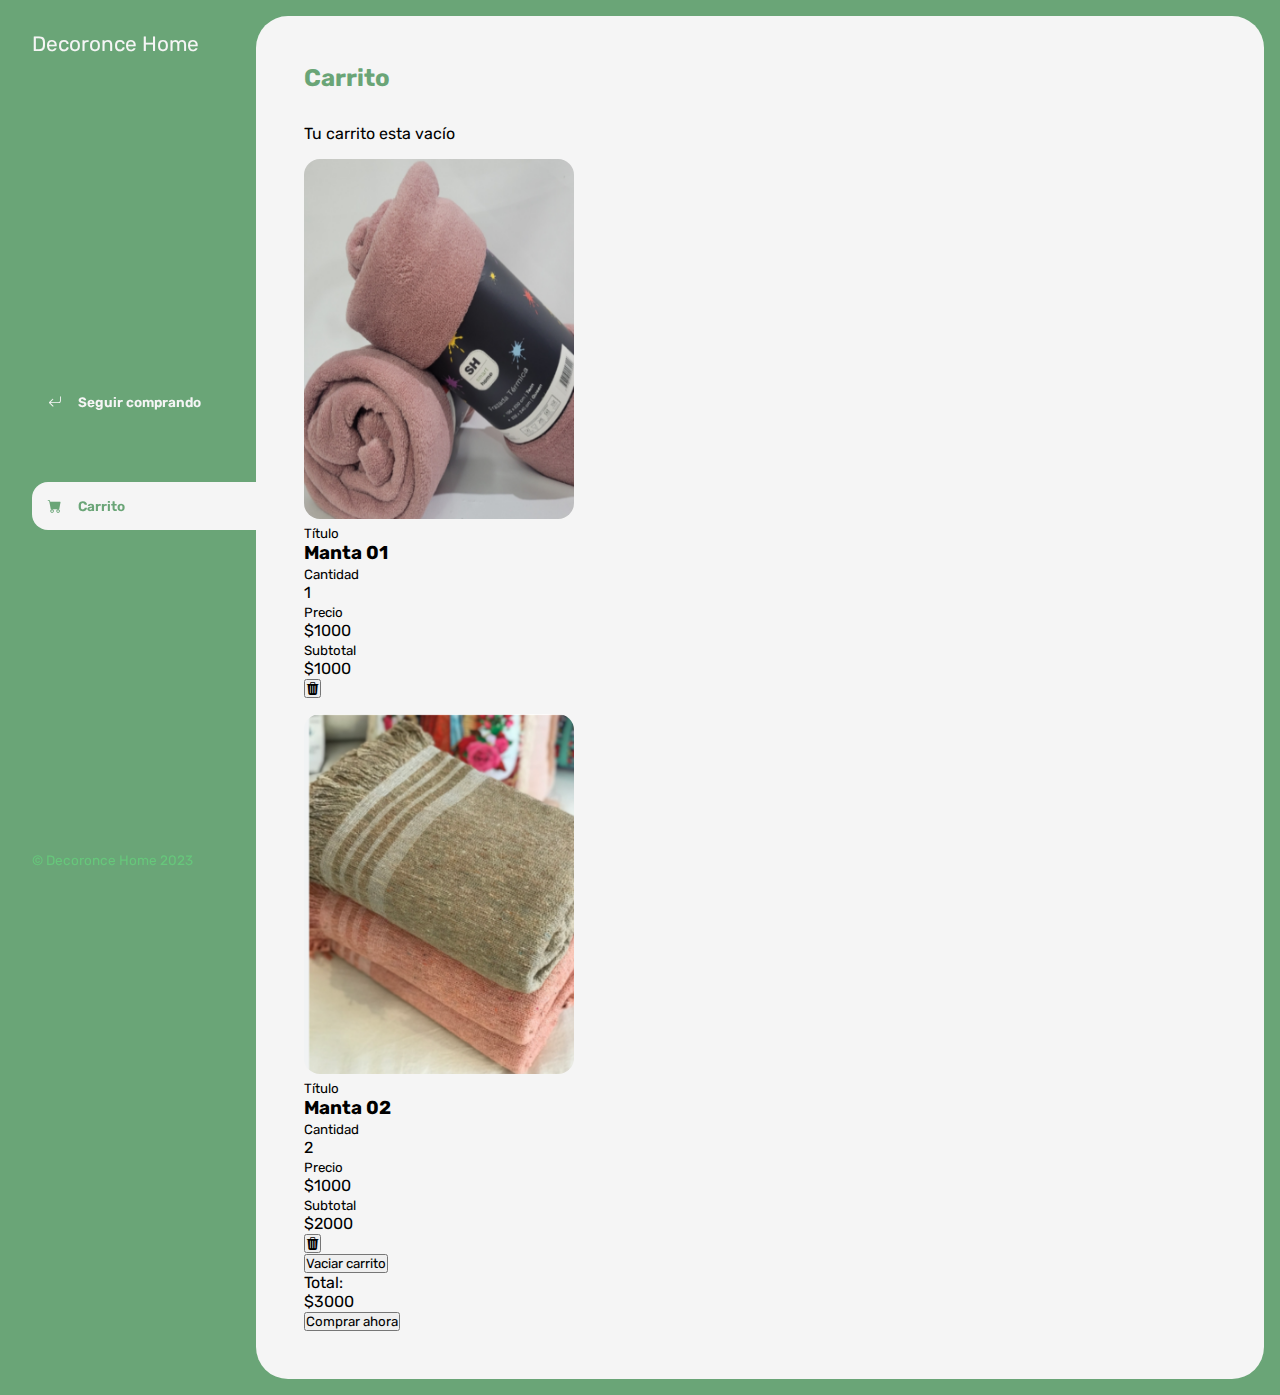
==== carrito.html @ d892aa0f "html y css de la e-commerce" ====
<!DOCTYPE html>
<html lang="es">
<head>
    <meta charset="UTF-8">
    <meta http-equiv="X-UA-Compatible" content="IE=edge">
    <meta name="viewport" content="width=device-width, initial-scale=1.0">
    <title>Document</title>

    <!--Boostrap-->

    <link rel="stylesheet" href="https://stackpath.bootstrapcdn.com/bootstrap/4.1.0/css/bootstrap.min.css" integrity="sha384-9gVQ4dYFwwWSjIDZnLEWnxCjeSWFphJiwGPXr1jddIhOegiu1FwO5qRGvFXOdJZ4" crossorigin="anonymous">

    <link rel="stylesheet" href="https://cdn.jsdelivr.net/npm/bootstrap-icons@1.9.1/font/bootstrap-icons.css">

    <!--Google fonts-->
    <link rel="preconnect" href="https://fonts.googleapis.com">
    <link rel="preconnect" href="https://fonts.gstatic.com" crossorigin>
    <link href="https://fonts.googleapis.com/css2?family=Prompt&family=Rubik:wght@300&display=swap" rel="stylesheet">

    <!--CSS-->
    <link rel="stylesheet" href="CSS/styles.css">




</head>
<body>
    <div class="wrapper">
       <!--<header class="header-mobile">
            <h1 class="logo">Decoronce Home</h1>
            <button class="open-menu" id="open-menu">
                <i class="bi bi-list"></i>
            </button>
        </header>-->
        <aside>
            <!--<button class="close-menu" id="close-menu">
                <i class="bi bi-x"></i>
            </button>-->
            <header>
                <h1 class="logo">Decoronce Home</h1>
            </header>
            <nav>
                <ul class="menu">
                    <li>
                        <a class=" boton-menu boton-volver" href="./index.html">
                            <i class="bi bi-arrow-return-left"></i> Seguir comprando 
                        </a>
                    </li>
                    <li>
                        <a class=" boton-menu boton-carrito active" href="./carrito.html">
                            <i class="bi bi-cart-fill"></i> Carrito 
                        </a>
                    </li>
                </ul>
            </nav>
            <footer>
                <p class="texto-footer">© Decoronce Home 2023</p>
            </footer>
        </aside>
        <main>
            <h2 class="titulo-principal">Carrito</h2>
            <div class="contenedor-carrito" class="contenedor-productos">
                <!-- Esto se va a rellenar con JS -->
                <p class="carrito-vacio">Tu carrito esta vacío</p>
                <div class="carrito-productos">

                    <div class="carrito-producto">
                        <img class="producto-imagen" src="./img/mantas/frazada-termica.png" alt="">
                        <div class="carrito-producto-titulo">
                            <small>Título</small>
                            <h3>Manta 01</h3>
                        </div>
                        <div class="carrito-producto-cantidad">
                            <small>Cantidad</small>
                            <p>1</p>
                        </div>
                        <div class="carrito-producto-precio">
                            <small>Precio</small>
                            <p>$1000</p>
                        </div>
                        <div class="carrito-producto-subtotal">
                            <small>Subtotal</small>
                            <p>$1000</p>
                        </div>
                        <button class="carrito-producto-eliminar">
                            <i class="bi bi-trash3-fill"></i>
                        </button>

                    </div>
                    <div class="carrito-producto">
                        <img class="producto-imagen" src="./img/mantas/mantas1.png" alt="">
                        <div class="carrito-producto-titulo">
                            <small>Título</small>
                            <h3>Manta 02</h3>
                        </div>
                        <div class="carrito-producto-cantidad">
                            <small>Cantidad</small>
                            <p>2</p>
                        </div>
                        <div class="carrito-producto-precio">
                            <small>Precio</small>
                            <p>$1000</p>
                        </div>
                        <div class="carrito-producto-subtotal">
                            <small>Subtotal</small>
                            <p>$2000</p>
                        </div>
                        <button class="carrito-producto-eliminar">
                            <i class="bi bi-trash3-fill"></i>
                        </button>

                    </div>

                </div>
                <div class="carrito-acciones">
                    <div class="carrito-acciones-izquierda">
                        <button class="carrito-acciones-vaciar">Vaciar carrito</button>
                    </div>
                    <div class="carrito-acciones-derecha">
                        <div class="carrito-acciones-total">
                            <p>Total: </p>
                            <p id="total">$3000</p>
                        </div>
                        <button class="carrito-acciones-comprar">Comprar ahora</button>

                    </div>


                </div>


            </div>
        </main>
    </div>
    
    
</body>
</html>
---- CSS/styles.css ----
@import url('https://fonts.googleapis.com/css2?family=Prompt&family=Rubik:wght@300&display=swap');

:root {
    --color-main:#6aa577;
    --color-main-light:#66c77b;
    --color-botones: whitesmoke;
    --color-gray:gray;
    --color-red: red;
}

/*seteo de css*/

*{
    margin: 0;
    padding: 0;
    box-sizing: border-box;
    font-family: 'Rubik', sans-serif; ;
}

h1,h2,h3,h4,h5,h6,p,a,input,textarea {
    margin:0;
    padding: 0;
}

ul{
    list-style-type: none;
}

a{
    text-decoration: none;
}

.wrapper{
    display:grid;
    grid-template-columns: 1fr 4fr;
    background-color: var(--color-main);
}

aside{
    padding: 2rem;
    padding-right: 0;
    color: var(--color-botones);
    position: sticky;
    top: 0;
    height: 100vh;
    display: flex;
    flex-direction: column;
    justify-content: space-between;
    

}

.logo{
    font-weight: 400;
    font-size: 1.3rem;
    
}

.menu{
    display: flex;
    flex-direction: column;
    gap: 1.5rem;
}

.boton-menu{
    background-color: transparent;
    border:0;
    color: var(--color-botones);
    font-size: 1rem;
    cursor: pointer;
    display: flex;
    align-items: center;
    gap: 1rem;
    font-weight: 600;
    padding: 1rem;
    font-size: .85rem;
}

.boton-menu.active {
    background-color: var(--color-botones);
    color: var(--color-main);
    width: 100%;
    border-bottom-left-radius:1rem;
    border-top-left-radius:1rem;
}


.boton-menu > i.bi-hand-index-thumb-fill, 
.boton-menu > i.bi-hand-index-thumb{
    transform: rotateZ(90deg);
}

.boton-carrito{
    margin-top: 2rem;
}


.texto-footer{
    color: var(--color-main-light);
    font-size: .85rem;
}

main{
    background-color: var(--color-botones);
    margin: 1rem;
    margin-left: 0;
    border-radius: 2rem;
    padding: 3rem;
    
    
}

.titulo-principal{
    color: var(--color-main);
    margin-bottom: 2rem;
}

.contenedor-productos{
    display: flex;
    flex-direction: row;
    flex-wrap: wrap;
    justify-content:space-between;
    padding: 1rem;
}

.producto-imagen{
    flex: 0 0 100%;
    max-width: 100%;
    max-height: 40vh;
    object-fit: cover;
    border-radius: 1rem;
    margin-top: 1rem;
}

.producto-detalles{
    background-color: var(--color-main);
    color: var(--color-botones);
    padding:.5rem ;
    border-radius: 1rem;
    margin-top: -2rem;
    position: relative;
    display: flex;
    flex-direction: column;
    gap:.25rem;
}

.producto-titulo{
    font-size: 1rem;
}

.producto-agregar{
    border: 0;
    background-color: var(--color-botones);
    color: var(--color-main);
    padding: .5rem;
    text-transform: uppercase;
    border-radius: 2rem;
    cursor: pointer;
    border: 2px solid var(--color-botones);
    transition: 0.2s;
}

.producto-agregar:hover{
    background-color: var(--color-main);
    color: var(--color-botones);
}

/*CARRITO*/
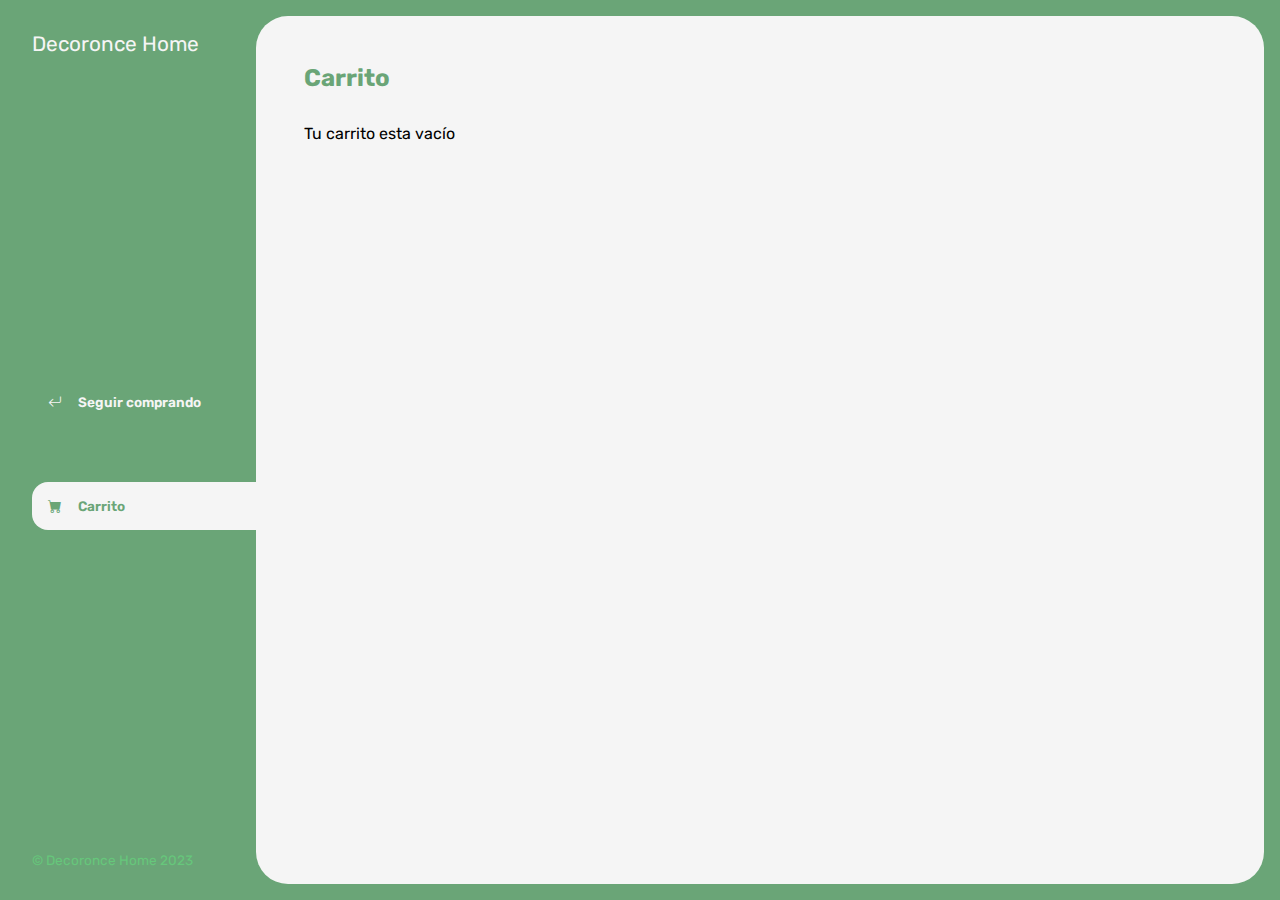
==== commit 5a44d075: "javascript agregado" ====
--- a/carrito.html
+++ b/carrito.html
@@ -59,13 +59,13 @@
         </aside>
         <main>
             <h2 class="titulo-principal">Carrito</h2>
-            <div class="contenedor-carrito" class="contenedor-productos">
+            <div class="contenedor-carrito">
                 <!-- Esto se va a rellenar con JS -->
                 <p class="carrito-vacio">Tu carrito esta vacío</p>
-                <div class="carrito-productos">
+                <div class="carrito-productos disabled">
 
                     <div class="carrito-producto">
-                        <img class="producto-imagen" src="./img/mantas/frazada-termica.png" alt="">
+                        <img class="carrito-producto-imagen" src="./img/mantas/frazada-termica.png" alt="">
                         <div class="carrito-producto-titulo">
                             <small>Título</small>
                             <h3>Manta 01</h3>
@@ -88,7 +88,7 @@
 
                     </div>
                     <div class="carrito-producto">
-                        <img class="producto-imagen" src="./img/mantas/mantas1.png" alt="">
+                        <img class="carrito-producto-imagen" src="./img/mantas/mantas1.png" alt="">
                         <div class="carrito-producto-titulo">
                             <small>Título</small>
                             <h3>Manta 02</h3>
@@ -112,7 +112,7 @@
                     </div>
 
                 </div>
-                <div class="carrito-acciones">
+                <div class="carrito-acciones disabled">
                     <div class="carrito-acciones-izquierda">
                         <button class="carrito-acciones-vaciar">Vaciar carrito</button>
                     </div>
@@ -127,6 +127,7 @@
 
 
                 </div>
+                <p class="carrito-comprado disabled">Muchas gracias por tu compra <i class="bi bi-emoji-laughing"></i></p>
 
 
             </div>
--- a/CSS/styles.css
+++ b/CSS/styles.css
@@ -4,7 +4,7 @@
     --color-main:#6aa577;
     --color-main-light:#66c77b;
     --color-botones: whitesmoke;
-    --color-gray:gray;
+    --color-gray:lightgrey;
     --color-red: red;
 }
 
@@ -26,7 +26,8 @@
     list-style-type: none;
 }
 
-a{
+a,
+button{
     text-decoration: none;
 }
 
@@ -94,6 +95,17 @@
     margin-top: 2rem;
 }
 
+.numerito{
+    background-color: var(--color-botones);
+    color: var(--color-main);
+    padding:.15rem .25rem;
+    border-radius: .25rem;
+}
+
+.boton-carrito.active.numerito {
+    background-color:var(--color-main);
+    color: var(--color-botones);
+}
 
 .texto-footer{
     color: var(--color-main-light);
@@ -167,4 +179,93 @@
 
 /*CARRITO*/
 
-
+.contenedor-carrito{
+    display: flex;
+    flex-direction: column;
+    gap: 1.5rem;
+}
+
+.carrito-vacio
+.carrito-comprado {
+    color: var(--color-main);
+    /*display: none;*/
+}
+
+.carrito-productos{
+    display: flex;
+    flex-direction: column;
+    gap: 1rem;
+}
+
+.carrito-producto{
+    display: flex;
+    justify-content: space-between;
+    align-items: center;
+    background-color: var(--color-gray);
+    color: var(--color-main);
+    padding: 0.5rem;
+    border-radius: 1rem;
+    padding-right: 1.5rem;
+}
+
+.carrito-producto-imagen{
+    width: 4rem;
+    border-radius: 1rem;
+}
+
+.carrito-producto small {
+    font-size: .75rem;
+}
+
+.carrito-producto-eliminar{
+    border: 0;
+    background-color: transparent;
+    color:var(--color-red);
+    cursor: pointer;
+}
+
+.carrito-acciones{
+    display: flex;
+    justify-content: space-between;
+    
+}
+
+.carrito-acciones-vaciar{
+    border: 0;
+    background-color: var(--color-gray);
+    padding: 1rem;
+    border-radius: 1rem;
+    color:var(--color-main);
+    text-transform: uppercase;
+    cursor:pointer;
+}
+
+.carrito-acciones-derecha{
+    display: flex;
+}
+
+.carrito-acciones-total{
+    display: flex;
+    background-color: var(--color-gray);
+    padding: 1rem;
+    border-top-left-radius: 1rem;
+    border-bottom-left-radius:1rem;
+    color:var(--color-main);
+    text-transform: uppercase;
+    gap: 1rem;
+}
+
+.carrito-acciones-comprar{
+    border: 0;
+    background-color:var(--color-main);
+    padding: 1rem;
+    border-top-right-radius: 1rem;
+    border-bottom-right-radius: 1rem;
+    color:var(--color-botones);
+    text-transform: uppercase;
+    cursor:pointer;
+}
+
+.disabled{
+    display: none;
+}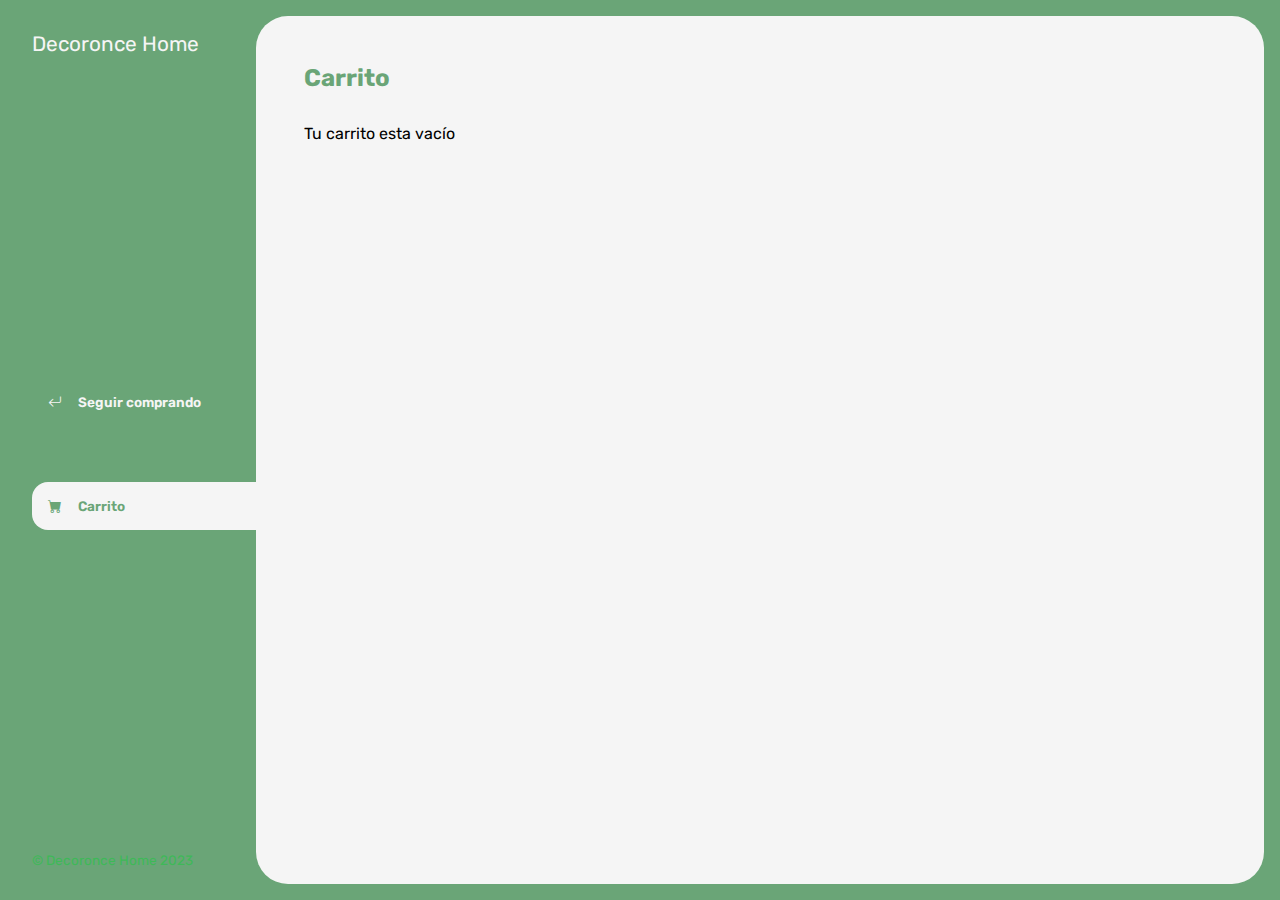
==== commit 47d6c437: "agregue archivo menu.js y es pagina responsive" ====
--- a/carrito.html
+++ b/carrito.html
@@ -26,16 +26,16 @@
 </head>
 <body>
     <div class="wrapper">
-       <!--<header class="header-mobile">
+        <header class="header-mobile">
             <h1 class="logo">Decoronce Home</h1>
             <button class="open-menu" id="open-menu">
                 <i class="bi bi-list"></i>
             </button>
-        </header>-->
+        </header>
         <aside>
-            <!--<button class="close-menu" id="close-menu">
+            <button class="close-menu" id="close-menu">
                 <i class="bi bi-x"></i>
-            </button>-->
+            </button>
             <header>
                 <h1 class="logo">Decoronce Home</h1>
             </header>
@@ -134,6 +134,8 @@
         </main>
     </div>
     
-    
+    <script src="JS/menu.js"></script>
+    <script src="JS/carrito.js"></script>
+    <script src="JS/main.js"></script>
 </body>
 </html>--- a/CSS/styles.css
+++ b/CSS/styles.css
@@ -2,7 +2,7 @@
 
 :root {
     --color-main:#6aa577;
-    --color-main-light:#66c77b;
+    --color-main-light:#3eb958;
     --color-botones: whitesmoke;
     --color-gray:lightgrey;
     --color-red: red;
@@ -14,7 +14,7 @@
     margin: 0;
     padding: 0;
     box-sizing: border-box;
-    font-family: 'Rubik', sans-serif; ;
+    font-family: 'Rubik', sans-serif; 
 }
 
 h1,h2,h3,h4,h5,h6,p,a,input,textarea {
@@ -128,18 +128,14 @@
 }
 
 .contenedor-productos{
-    display: flex;
-    flex-direction: row;
-    flex-wrap: wrap;
-    justify-content:space-between;
-    padding: 1rem;
+    display: grid;
+    grid-template-columns: repeat(4,1fr);
+    gap: 1rem;
 }
 
 .producto-imagen{
+    max-width: 100%;
     flex: 0 0 100%;
-    max-width: 100%;
-    max-height: 40vh;
-    object-fit: cover;
     border-radius: 1rem;
     margin-top: 1rem;
 }
@@ -268,4 +264,84 @@
 
 .disabled{
     display: none;
+}
+
+.header-mobile{
+    display: none;
+}
+
+.close-menu{
+    display: none;
+}
+
+/*MEDIAS QUERIES*/
+
+@media screen and (max-width:600px){
+
+    .wrapper{
+        min-height: 100vh;
+        display: flex;
+        flex-direction: column;
+    }
+
+    aside{
+        position: fixed;
+        z-index:9;
+        background-color: var(--color-main);
+        left: 0;
+        box-shadow: 0 0 0 100vmax rgba(0, 0, 0, .75);
+        transform: translateX(-100%); /*se traslada a la izquierda el 100% de su ancho*/
+        opacity: 0;
+        visibility: hidden;
+        transition: .2s;
+    }
+
+    .aside-visible{
+        transform: translateX(0); /*para que vuelva a su estado original*/
+        opacity: 1;
+        visibility: visible;
+    }
+
+    main{
+        padding: 1rem;
+        margin: 1rem;
+        margin-top:0;
+    }
+
+    .contenedor-productos{
+        grid-template-columns: 1fr 1fr;
+    }
+
+    .header-mobile{
+        display: flex;
+        padding: 1rem;
+        justify-content: space-between;
+        align-items: center;
+    }
+
+    .logo{
+        padding-right: 2.5rem;
+    }
+
+    .header-mobile .logo{
+        color: var(--color-gray);
+    }
+
+    .open-menu, .close-menu{
+        border: 0;
+        background-color:transparent;
+        color: var(--color-gray);
+        font-size: 2rem;
+        cursor: pointer;
+
+    }
+
+    .close-menu{
+        display: block;
+        position: absolute;
+        top:0;
+        right:0;
+    }
+
+    
 }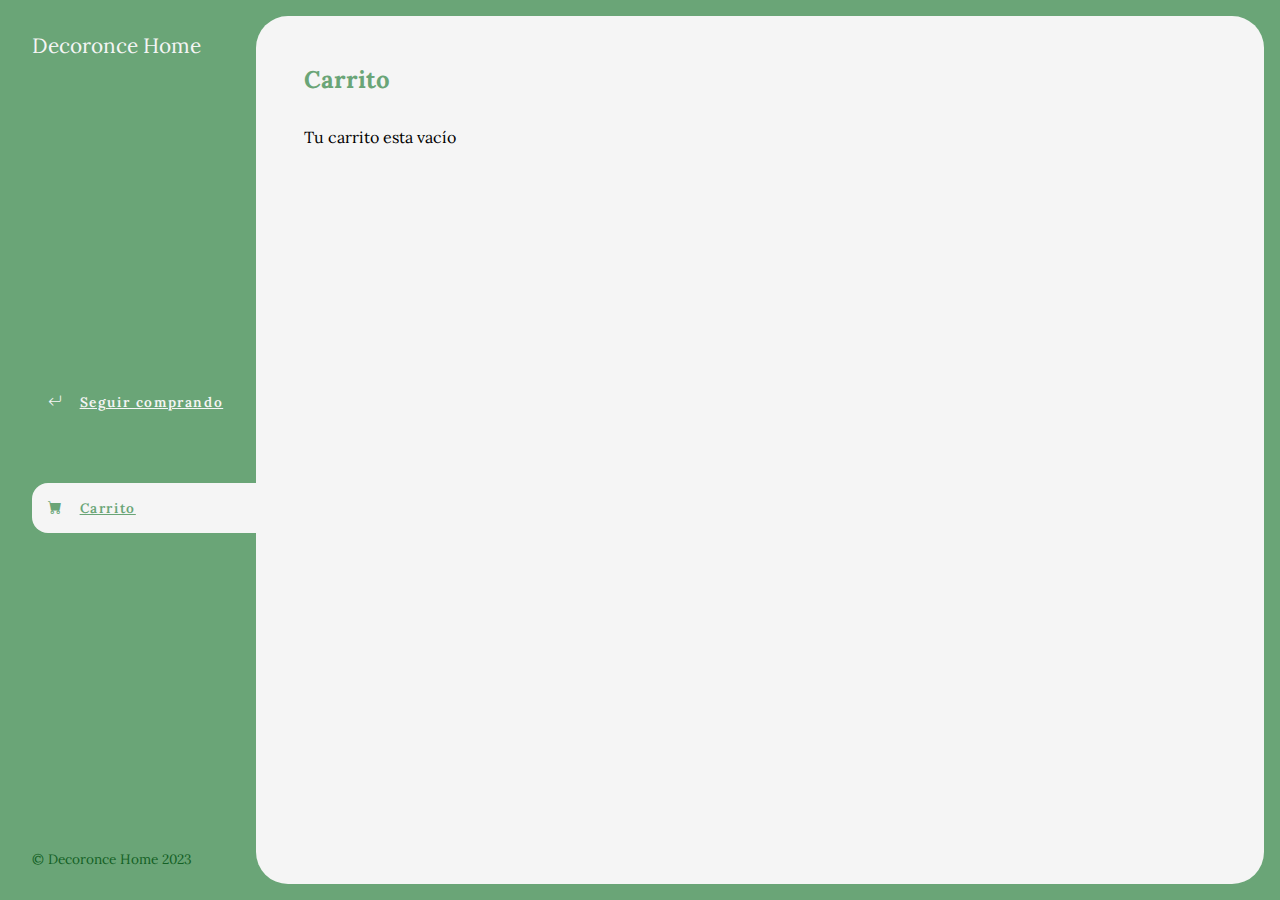
==== commit 15143824: "esta responsive en mobile" ====
--- a/carrito.html
+++ b/carrito.html
@@ -11,11 +11,6 @@
     <link rel="stylesheet" href="https://stackpath.bootstrapcdn.com/bootstrap/4.1.0/css/bootstrap.min.css" integrity="sha384-9gVQ4dYFwwWSjIDZnLEWnxCjeSWFphJiwGPXr1jddIhOegiu1FwO5qRGvFXOdJZ4" crossorigin="anonymous">
 
     <link rel="stylesheet" href="https://cdn.jsdelivr.net/npm/bootstrap-icons@1.9.1/font/bootstrap-icons.css">
-
-    <!--Google fonts-->
-    <link rel="preconnect" href="https://fonts.googleapis.com">
-    <link rel="preconnect" href="https://fonts.gstatic.com" crossorigin>
-    <link href="https://fonts.googleapis.com/css2?family=Prompt&family=Rubik:wght@300&display=swap" rel="stylesheet">
 
     <!--CSS-->
     <link rel="stylesheet" href="CSS/styles.css">
@@ -60,11 +55,12 @@
         <main>
             <h2 class="titulo-principal">Carrito</h2>
             <div class="contenedor-carrito">
-                <!-- Esto se va a rellenar con JS -->
-                <p class="carrito-vacio">Tu carrito esta vacío</p>
-                <div class="carrito-productos disabled">
+                
+                <p class="carrito-vacio" id="carrito-vacio">Tu carrito esta vacío</p>
 
-                    <div class="carrito-producto">
+                <div class="carrito-productos disabled" id="carrito-productos">
+                    <!-- Esto se va a rellenar con JS -->
+                   <!--<div class="carrito-producto">
                         <img class="carrito-producto-imagen" src="./img/mantas/frazada-termica.png" alt="">
                         <div class="carrito-producto-titulo">
                             <small>Título</small>
@@ -109,10 +105,10 @@
                             <i class="bi bi-trash3-fill"></i>
                         </button>
 
-                    </div>
+                    </div>-->
 
                 </div>
-                <div class="carrito-acciones disabled">
+                <div class="carrito-acciones disabled" id ="carrito-acciones">
                     <div class="carrito-acciones-izquierda">
                         <button class="carrito-acciones-vaciar">Vaciar carrito</button>
                     </div>
@@ -127,7 +123,7 @@
 
 
                 </div>
-                <p class="carrito-comprado disabled">Muchas gracias por tu compra <i class="bi bi-emoji-laughing"></i></p>
+                <p class="carrito-comprado disabled" id="carrito-comprado">Muchas gracias por tu compra <i class="bi bi-emoji-laughing"></i></p>
 
 
             </div>
--- a/CSS/styles.css
+++ b/CSS/styles.css
@@ -1,8 +1,9 @@
-@import url('https://fonts.googleapis.com/css2?family=Prompt&family=Rubik:wght@300&display=swap');
+@import url('https://fonts.googleapis.com/css2?family=Lora&display=swap');
+
 
 :root {
     --color-main:#6aa577;
-    --color-main-light:#3eb958;
+    --color-main-light:#146125;
     --color-botones: whitesmoke;
     --color-gray:lightgrey;
     --color-red: red;
@@ -14,7 +15,11 @@
     margin: 0;
     padding: 0;
     box-sizing: border-box;
-    font-family: 'Rubik', sans-serif; 
+    font-family: 'Lora', serif;
+}
+
+button, a{
+    letter-spacing:0.1rem;
 }
 
 h1,h2,h3,h4,h5,h6,p,a,input,textarea {
@@ -22,13 +27,22 @@
     padding: 0;
 }
 
+h3{
+    font-size: 1.2rem;
+}
+
+small{
+    color: black;
+}
+
+
 ul{
     list-style-type: none;
 }
 
-a,
-button{
+a:hover{
     text-decoration: none;
+    color: var(--color-botones);
 }
 
 .wrapper{
@@ -118,6 +132,7 @@
     margin-left: 0;
     border-radius: 2rem;
     padding: 3rem;
+    
     
     
 }
@@ -276,7 +291,13 @@
 
 /*MEDIAS QUERIES*/
 
-@media screen and (max-width:600px){
+@media screen and (max-width:887px){
+    .contenedor-productos{
+        grid-template-columns: 1fr 1fr 1fr;
+    }
+}
+
+@media screen and (max-width:768px){
 
     .wrapper{
         min-height: 100vh;
@@ -343,5 +364,25 @@
         right:0;
     }
 
+    .carrito-producto{
+        flex-wrap: wrap;
+        justify-content: flex-start;
+        gap: 1.8rem;
+        padding: .5rem;
+    }
+    .carrito-producto-subtotal{
+        display: none;
+    }
+    .carrito-acciones{
+        flex-wrap: wrap;
+        row-gap: 1rem;
+    }
+    .carrito-producto-titulo h3,
+    .carrito-producto-cantidad p,
+    .carrito-producto-precio p{
+        font-size: 1rem;
+        text-align: center;
+    }
+
     
 }